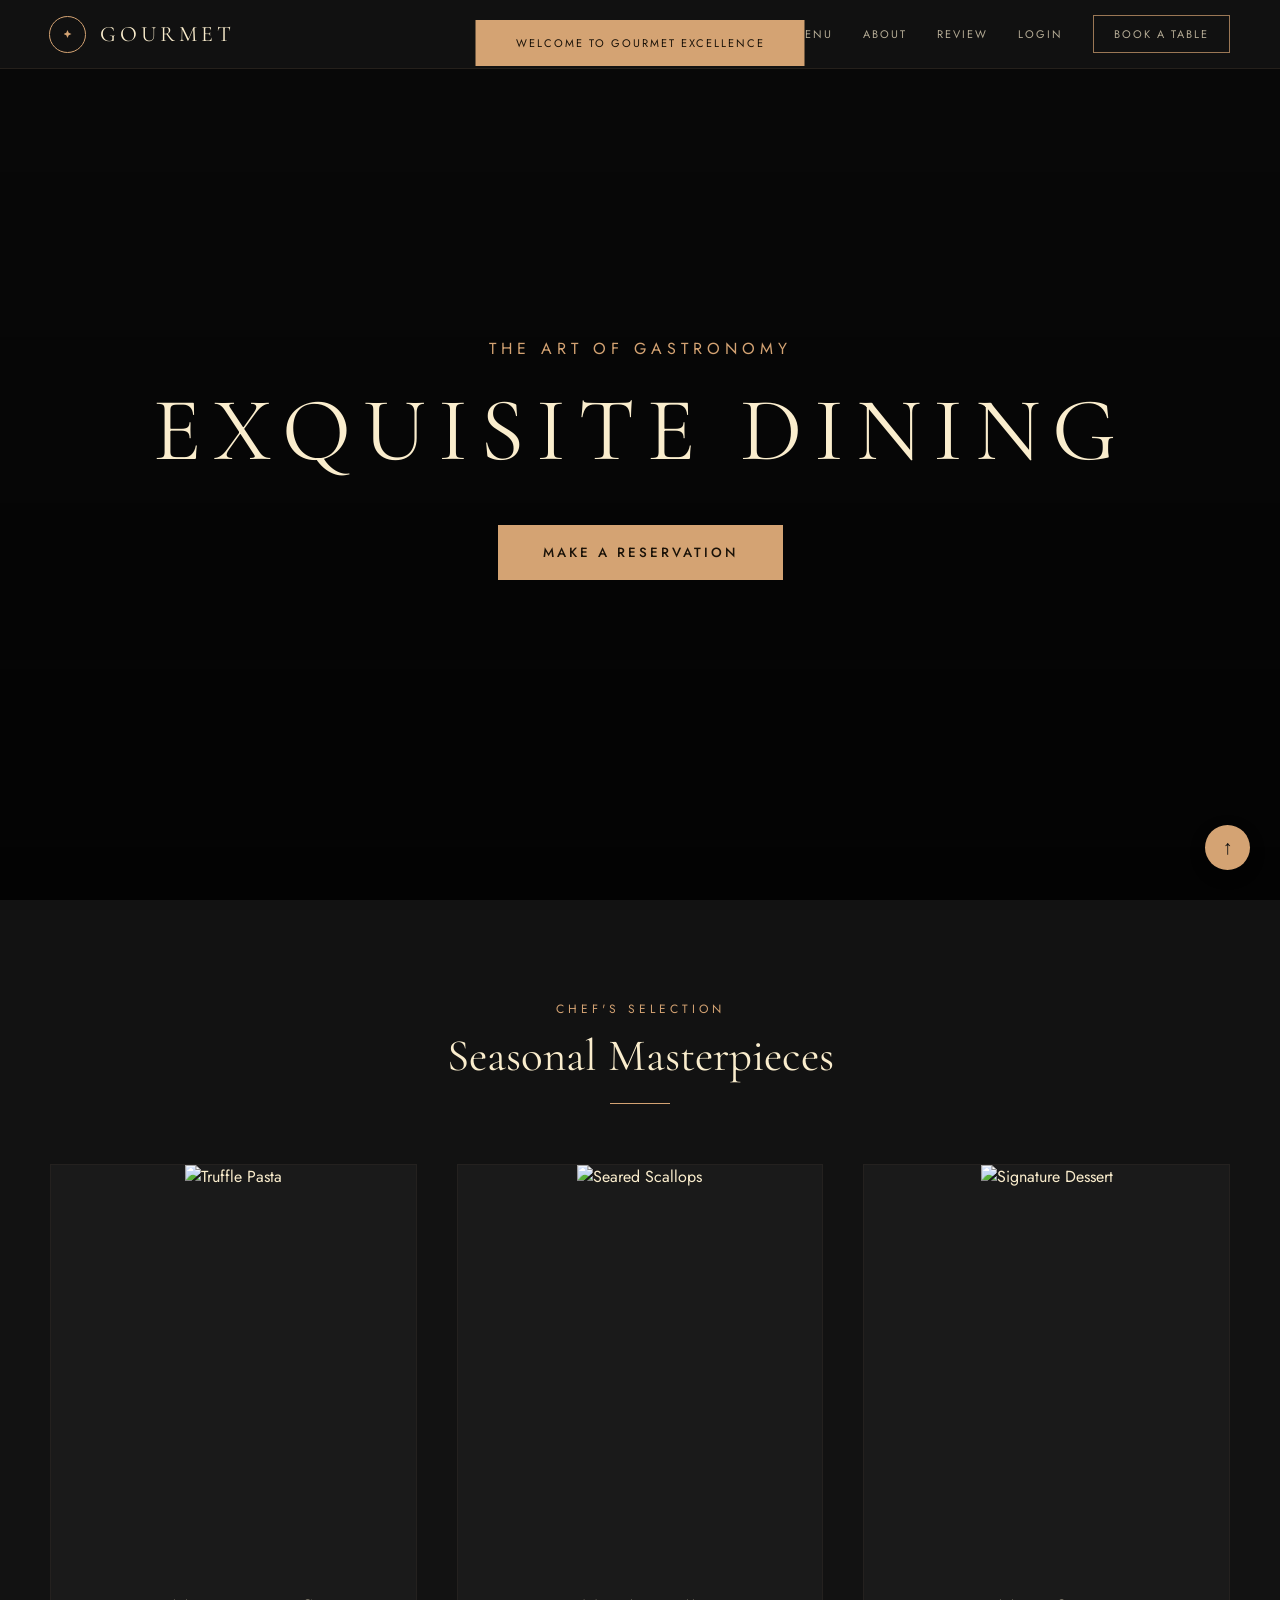
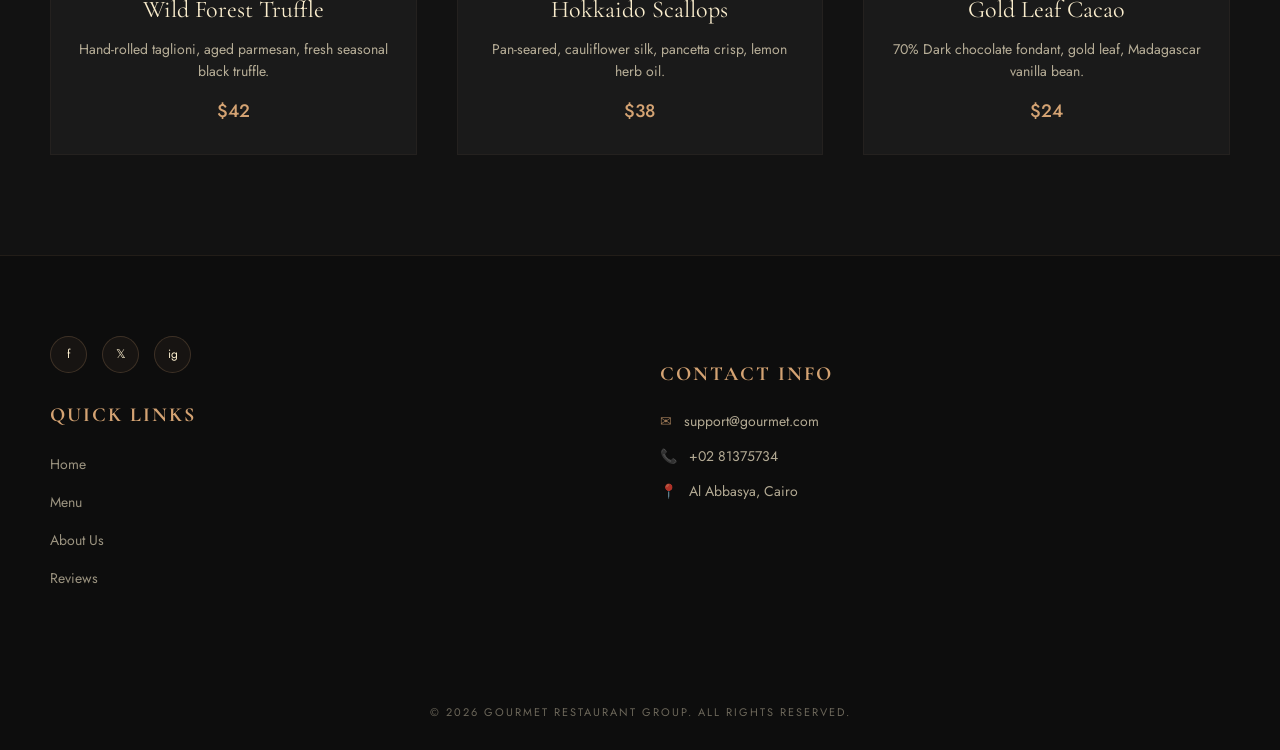
==== index.html @ 635befe2 "Add files via upload" ====
<!DOCTYPE html>
<html lang="en">
<head>
    <meta charset="UTF-8">
    <meta name="viewport" content="width=device-width, initial-scale=1.0">
    <title>Gourmet | Fine Dining Excellence</title>
    <style>
        @import url('https://fonts.googleapis.com/css2?family=Cormorant+Garamond:wght@400;500&family=Jost:wght@300;400;500&display=swap');

        /* --- GLOBAL STYLES --- */
        body, html {
            margin: 0;
            padding: 0;
            background-color: #121212;
            color: #FAEDCD;
            font-family: 'Jost', sans-serif;
            scroll-behavior: smooth;
            overflow-x: hidden;
        }

        /* --- ANIMATIONS --- */
        @keyframes fadeInUp {
            from { opacity: 0; transform: translateY(30px); }
            to { opacity: 1; transform: translateY(0); }
        }

        @keyframes fadeInDown {
            from { opacity: 0; transform: translateY(-30px); }
            to { opacity: 1; transform: translateY(0); }
        }

        .reveal { opacity: 0; } 
        
        .anim-nav { animation: fadeInDown 1s ease forwards; }
        .anim-hero { animation: fadeInUp 1.2s ease forwards 0.3s; }
        .anim-card-1 { animation: fadeInUp 1s ease forwards 0.6s; }
        .anim-card-2 { animation: fadeInUp 1s ease forwards 0.8s; }
        .anim-card-3 { animation: fadeInUp 1s ease forwards 1s; }

        /* --- NAVIGATION --- */
        nav {
            position: fixed;
            top: 0;
            width: 100%;
            padding: 15px 50px;
            display: flex;
            justify-content: space-between;
            align-items: center;
            background: rgba(18, 18, 18, 0.95);
            backdrop-filter: blur(10px);
            z-index: 1000;
            box-sizing: border-box;
            border-bottom: 1px solid rgba(212, 163, 115, 0.1);
        }

        .nav-logo {
            display: flex;
            align-items: center;
            gap: 15px;
            cursor: pointer;
            text-decoration: none;
        }

        .emblem {
            position: relative;
            width: 35px;
            height: 35px;
            display: flex;
            justify-content: center;
            align-items: center;
        }

        .ring-solid {
            position: absolute;
            width: 100%;
            height: 100%;
            border: 1px solid #D4A373;
            border-radius: 50%;
        }

        .star-center {
            position: absolute;
            width: 8px;
            height: 8px;
            background-color: #D4A373;
            clip-path: polygon(50% 0%, 65% 35%, 100% 50%, 65% 65%, 50% 100%, 35% 65%, 0% 50%, 35% 35%);
            transition: all 0.6s cubic-bezier(0.4, 0, 0.2, 1);
        }

        .nav-logo:hover .star-center { transform: rotate(180deg) scale(1.2); }

        .logo-text {
            font-family: 'Cormorant Garamond', serif;
            font-size: 22px;
            letter-spacing: 4px;
            color: #FAEDCD;
        }

        .nav-links {
            display: flex;
            gap: 30px;
            align-items: center;
        }

        .nav-links a {
            text-decoration: none;
            color: #FAEDCD;
            font-size: 11px;
            letter-spacing: 2px;
            text-transform: uppercase;
            transition: 0.3s;
            opacity: 0.7;
            cursor: pointer;
        }

        .nav-links a:hover { opacity: 1; color: #D4A373; }

        .btn-nav-res {
            border: 1px solid #D4A373;
            padding: 10px 20px;
            transition: 0.4s;
        }

        .btn-nav-res:hover {
            background: #D4A373;
            color: #121212 !important;
        }

        /* --- HERO SECTION --- */
        .hero {
            height: 100vh;
            background: linear-gradient(rgba(0,0,0,0.5), rgba(0,0,0,0.8)), 
                        url('https://images.unsplash.com/photo-1514362545857-3bc16c4c7d1b?q=80&w=2070');
            background-size: cover;
            background-position: center;
            display: flex;
            flex-direction: column;
            justify-content: center;
            align-items: center;
            text-align: center;
        }

        .hero h1 {
            font-family: 'Cormorant Garamond', serif;
            font-size: clamp(50px, 10vw, 90px);
            margin: 0;
            letter-spacing: 12px;
            font-weight: 400;
            text-transform: uppercase;
        }

        .cta-btn {
            margin-top: 40px;
            padding: 18px 45px;
            background: #D4A373;
            color: #1a1208;
            border: none;
            cursor: pointer;
            letter-spacing: 3px;
            text-transform: uppercase;
            font-weight: 500;
            font-family: 'Jost', sans-serif;
            transition: 0.4s;
        }

        .cta-btn:hover {
            background: #FAEDCD;
            transform: translateY(-3px);
        }

        /* --- FEATURED SECTION --- */
        .featured-section {
            padding: 100px 50px;
            background-color: #121212;
            text-align: center;
        }

        .section-intro { margin-bottom: 60px; }

        .sub-title {
            color: #D4A373;
            text-transform: uppercase;
            letter-spacing: 4px;
            font-size: 12px;
            display: block;
            margin-bottom: 10px;
        }

        .main-title {
            font-family: 'Cormorant Garamond', serif;
            font-size: 45px;
            font-weight: 400;
            margin: 0;
            color: #FAEDCD;
        }

        .gold-divider {
            width: 60px;
            height: 1px;
            background: #D4A373;
            margin: 20px auto;
        }

        .dish-grid {
            display: grid;
            grid-template-columns: repeat(auto-fit, minmax(300px, 1fr));
            gap: 40px;
            max-width: 1200px;
            margin: 0 auto;
        }

        .dish-card {
            background: #1a1a1a;
            transition: transform 0.4s ease;
            position: relative;
            overflow: hidden;
            border: 1px solid rgba(212, 163, 115, 0.05);
        }

        .dish-image {
            position: relative;
            height: 400px;
            overflow: hidden;
        }

        .dish-image img {
            width: 100%;
            height: 100%;
            object-fit: cover;
            transition: transform 0.6s cubic-bezier(0.4, 0, 0.2, 1);
        }

        .dish-card:hover .dish-image img { transform: scale(1.1); }

        .dish-overlay {
            position: absolute;
            top: 0; left: 0; width: 100%; height: 100%;
            background: rgba(18, 18, 18, 0.6);
            display: flex;
            justify-content: center;
            align-items: center;
            opacity: 0;
            transition: 0.4s;
        }

        .dish-card:hover .dish-overlay { opacity: 1; }

        .view-btn {
            padding: 12px 25px;
            border: 1px solid #D4A373;
            color: #D4A373;
            text-decoration: none;
            font-size: 11px;
            letter-spacing: 2px;
            text-transform: uppercase;
        }

        .dish-info { padding: 30px 20px; }

        .dish-info h3 {
            font-family: 'Cormorant Garamond', serif;
            font-size: 24px;
            margin: 0 0 10px 0;
            font-weight: 400;
        }

        .dish-info p {
            font-size: 14px;
            opacity: 0.7;
            line-height: 1.6;
            margin-bottom: 15px;
        }

        .price { color: #D4A373; font-weight: 500; font-size: 18px; }

        /* --- FOOTER (REDUCED TO 2 COLUMNS) --- */
        footer {
            background-color: #0d0d0d;
            padding: 80px 50px 30px;
            border-top: 1px solid rgba(212, 163, 115, 0.1);
            display: grid;
            /* Updated to 2-column layout to fill space after removing support */
            grid-template-columns: 1fr 1fr; 
            gap: 40px;
        }

        .footer-col h4 {
            color: #D4A373;
            font-family: 'Cormorant Garamond', serif;
            font-size: 20px;
            margin-bottom: 25px;
            letter-spacing: 2px;
            text-transform: uppercase;
        }

        .footer-col ul { list-style: none; padding: 0; margin: 0; }
        .footer-col ul li { margin-bottom: 15px; }

        .footer-col ul li a {
            color: #FAEDCD;
            text-decoration: none;
            font-size: 14px;
            opacity: 0.6;
            transition: 0.3s;
        }

        .footer-col ul li a:hover { opacity: 1; color: #D4A373; }

        .social-links { 
            display: flex; 
            gap: 15px; 
            margin-bottom: 30px; 
            justify-content: flex-start; 
        }

        .social-icon {
            width: 35px;
            height: 35px;
            border-radius: 50%;
            background: rgba(212, 163, 115, 0.05);
            display: flex;
            justify-content: center;
            align-items: center;
            color: #FAEDCD;
            text-decoration: none;
            font-size: 12px;
            transition: 0.3s;
            border: 1px solid rgba(212, 163, 115, 0.2);
        }

        .social-icon:hover {
            background: #D4A373;
            color: #121212;
            transform: translateY(-3px);
        }

        .contact-item {
            display: flex;
            align-items: center;
            gap: 12px;
            margin-bottom: 15px;
            font-size: 14px;
            opacity: 0.7;
        }

        .contact-item span { color: #D4A373; }

        .scroll-top {
            position: fixed;
            bottom: 30px;
            right: 30px;
            width: 45px;
            height: 45px;
            background: #D4A373;
            color: #121212;
            border-radius: 50%;
            display: flex;
            justify-content: center;
            align-items: center;
            text-decoration: none;
            font-size: 20px;
            box-shadow: 0 5px 15px rgba(0,0,0,0.3);
            transition: 0.3s;
            z-index: 100;
        }

        .footer-bottom {
            grid-column: 1 / -1;
            text-align: center;
            padding-top: 60px;
            font-size: 11px;
            opacity: 0.4;
            letter-spacing: 2px;
            text-transform: uppercase;
        }

        /* --- NOTIFICATION --- */
        #mainAlert {
            position: fixed;
            top: -100px;
            left: 50%;
            transform: translateX(-50%);
            background: #D4A373;
            color: #1a1208;
            padding: 15px 40px;
            z-index: 2000;
            transition: 0.5s;
            text-transform: uppercase;
            font-size: 11px;
            letter-spacing: 2px;
        }
    </style>
</head>
<body>

    <div id="mainAlert">Welcome</div>

    <nav class="anim-nav">
        <a href="home.html" class="nav-logo">
            <div class="emblem">
                <div class="ring-solid"></div>
                <div class="star-center"></div>
            </div>
            <div class="logo-text">GOURMET</div>
        </a>
        
        <div class="nav-links">
            <a href="home.html">Home</a>
            <a href="menu.html">Menu</a>
            <a href="#">About</a>
            <a href="#">Review</a>
            <a href="login.html">Login</a>
            <a onclick="checkLoginBeforeReserve()" class="btn-nav-res">Book a Table</a>
        </div>
    </nav>
    
    <header class="hero reveal anim-hero">
        <p style="letter-spacing: 5px; text-transform: uppercase; color: #D4A373;">The Art of Gastronomy</p>
        <h1>Exquisite Dining</h1>
        <button onclick="checkLoginBeforeReserve()" class="cta-btn">Make a Reservation</button>
    </header>

    <section class="featured-section">
        <div class="section-intro">
            <span class="sub-title">Chef's Selection</span>
            <h2 class="main-title">Seasonal Masterpieces</h2>
            <div class="gold-divider"></div>
        </div>

        <div class="dish-grid">
            <div class="dish-card reveal anim-card-1">
                <div class="dish-image">
                    <img src="https://images.unsplash.com/photo-1559339352-11d035aa65de?q=80&w=1974" alt="Truffle Pasta">
                    <div class="dish-overlay"><a href="menu.html" class="view-btn">View Details</a></div>
                </div>
                <div class="dish-info">
                    <h3>Wild Forest Truffle</h3>
                    <p>Hand-rolled taglioni, aged parmesan, fresh seasonal black truffle.</p>
                    <span class="price">$42</span>
                </div>
            </div>

            <div class="dish-card reveal anim-card-2">
                <div class="dish-image">
                    <img src="https://images.unsplash.com/photo-1546039907-7fa05f864c02?q=80&w=2000" alt="Seared Scallops">
                    <div class="dish-overlay"><a href="menu.html" class="view-btn">View Details</a></div>
                </div>
                <div class="dish-info">
                    <h3>Hokkaido Scallops</h3>
                    <p>Pan-seared, cauliflower silk, pancetta crisp, lemon herb oil.</p>
                    <span class="price">$38</span>
                </div>
            </div>

            <div class="dish-card reveal anim-card-3">
                <div class="dish-image">
                    <img src="https://images.unsplash.com/photo-1551183053-bf91a1d81141?q=80&w=2032" alt="Signature Dessert">
                    <div class="dish-overlay"><a href="menu.html" class="view-btn">View Details</a></div>
                </div>
                <div class="dish-info">
                    <h3>Gold Leaf Cacao</h3>
                    <p>70% Dark chocolate fondant, gold leaf, Madagascar vanilla bean.</p>
                    <span class="price">$24</span>
                </div>
            </div>
        </div>
    </section>

    <footer>
        <!-- Column 1: Socials and Quick Links (Anchored Left) -->
        <div class="footer-col">
            <div class="social-links">
                <a href="https://facebook.com" class="social-icon">f</a>
                <a href="https://x.com" class="social-icon">𝕏</a>
                <a href="https://instgram.com" class="social-icon">ig</a>
            </div>
            <h4>Quick Links</h4>
            <ul>
                <li><a href="home.html">Home</a></li>
                <li><a href="menu.html">Menu</a></li>
                <li><a href="#">About Us</a></li>
                <li><a href="#">Reviews</a></li>
            </ul>
        </div>

        <!-- Column 2: Contact Info -->
        <div class="footer-col">
            <h4>Contact Info</h4>
            <div class="contact-item"><span>✉</span> support@gourmet.com</div>
            <div class="contact-item"><span>📞</span> +02 81375734</div>
            <div class="contact-item"><span>📍</span> Al Abbasya, Cairo</div>
        </div>

        <div class="footer-bottom">
            &copy; 2026 GOURMET RESTAURANT GROUP. ALL RIGHTS RESERVED.
        </div>
    </footer>

    <a href="#" class="scroll-top">↑</a>

    <script>
        function showNotification(msg) {
            const alertBox = document.getElementById('mainAlert');
            alertBox.textContent = msg;
            alertBox.style.top = '20px';
            setTimeout(() => { alertBox.style.top = '-100px'; }, 3000);
        }

        function checkLoginBeforeReserve() {
            const isLoggedIn = localStorage.getItem('isLoggedIn');
            if (isLoggedIn === 'true') {
                window.location.href = 'reservation.html';
            } else {
                showNotification("Please login to reserve a table");
                setTimeout(() => { window.location.href = 'login.html'; }, 1500);
            }
        }

        window.onload = () => {
            setTimeout(() => { showNotification("Welcome to Gourmet Excellence"); }, 1000);
        };
    </script>
</body>
</html>
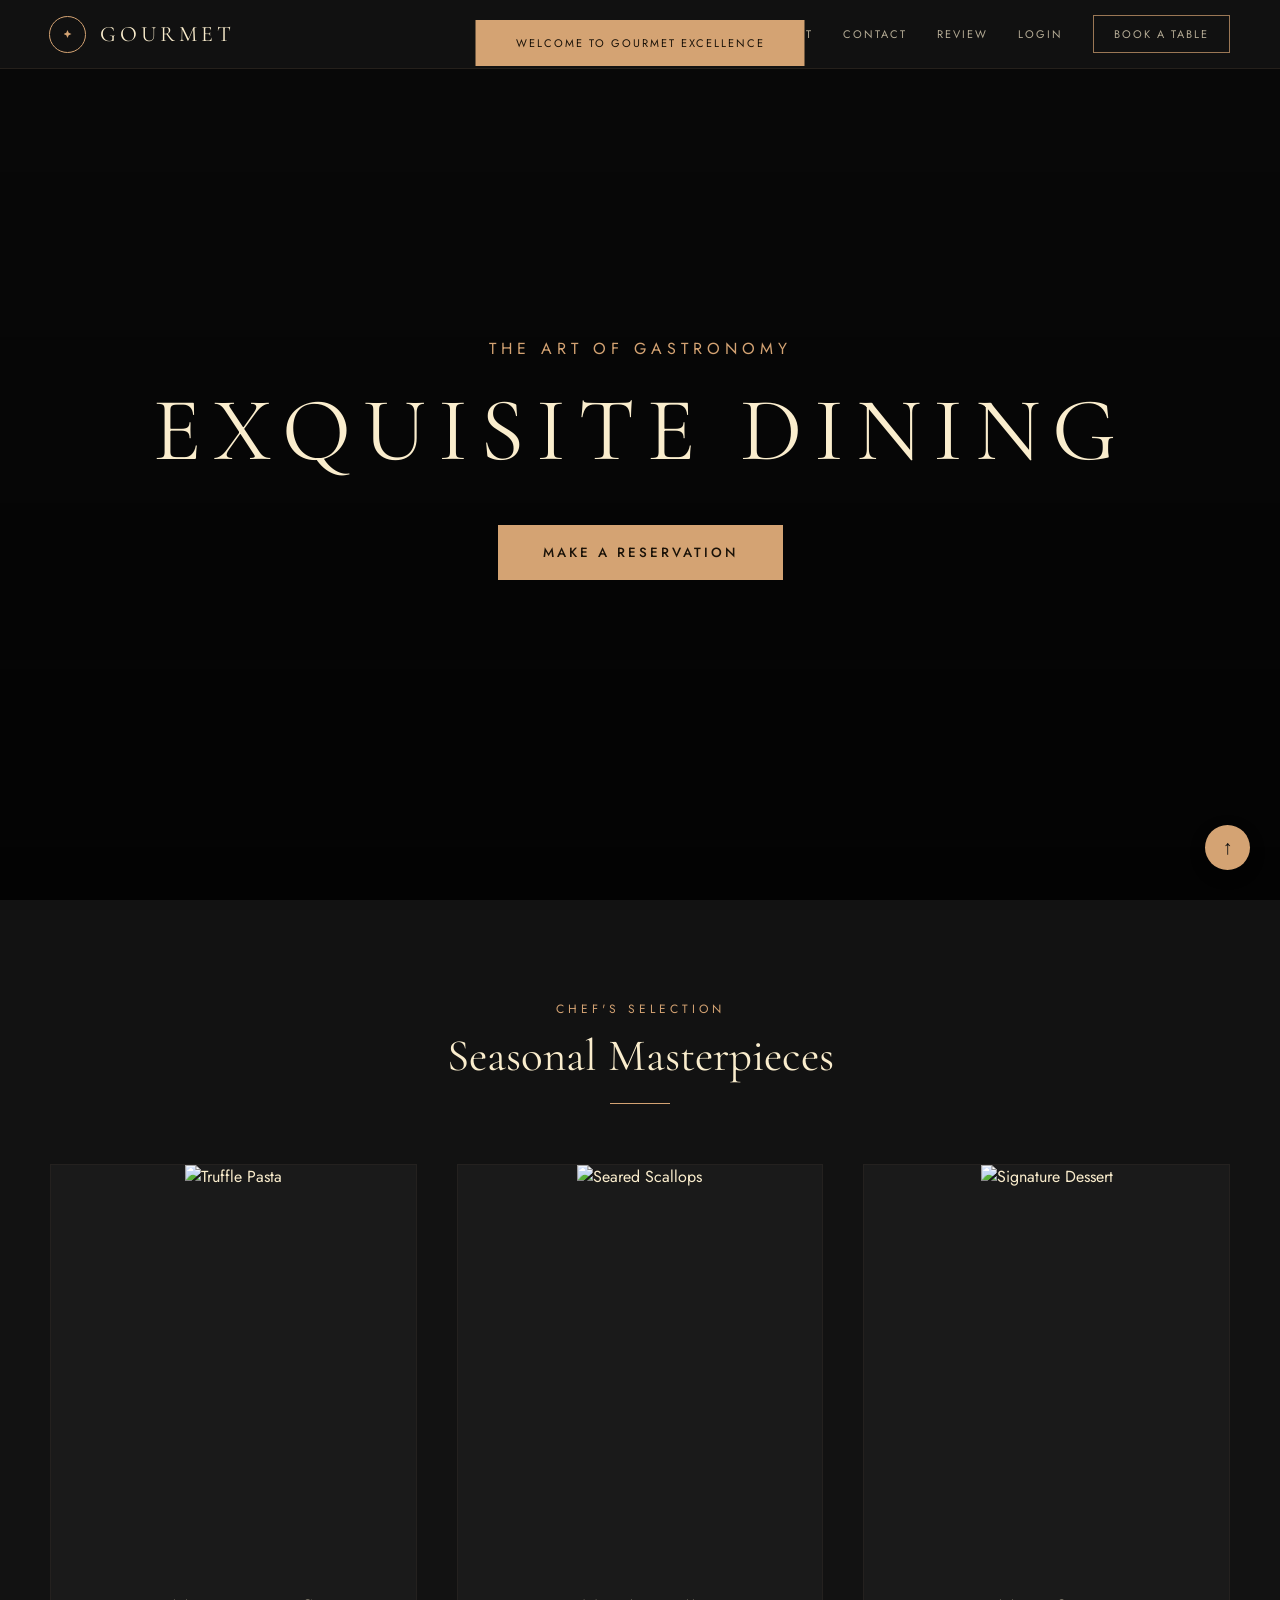
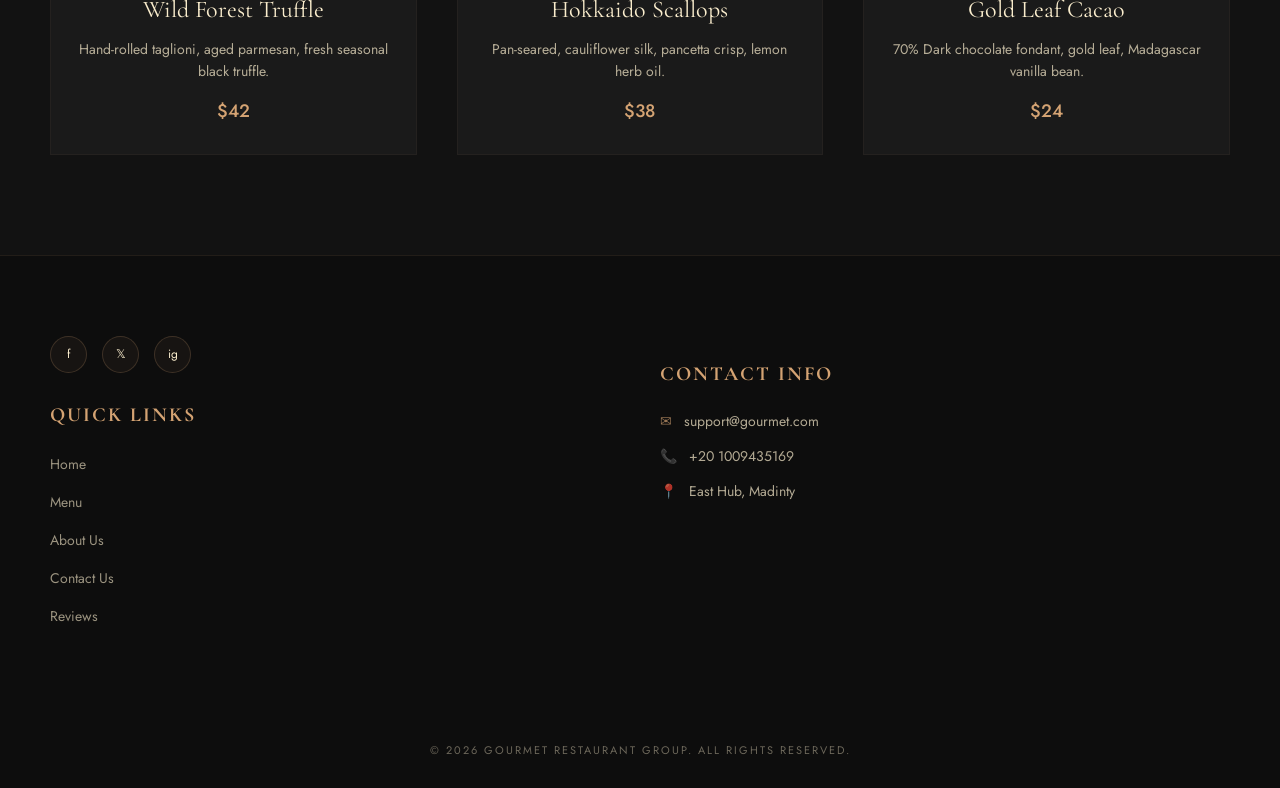
==== commit 1a366721: "Add files via upload" ====
--- a/index.html
+++ b/index.html
@@ -396,7 +396,7 @@
     <div id="mainAlert">Welcome</div>
 
     <nav class="anim-nav">
-        <a href="home.html" class="nav-logo">
+        <a href="index.html" class="nav-logo">
             <div class="emblem">
                 <div class="ring-solid"></div>
                 <div class="star-center"></div>
@@ -405,9 +405,10 @@
         </a>
         
         <div class="nav-links">
-            <a href="home.html">Home</a>
+            <a href="index.html">Home</a>
             <a href="menu.html">Menu</a>
-            <a href="#">About</a>
+            <a href="About us.html">About</a>
+            <a href="Contact us.html">Contact</a>
             <a href="#">Review</a>
             <a href="login.html">Login</a>
             <a onclick="checkLoginBeforeReserve()" class="btn-nav-res">Book a Table</a>
@@ -476,9 +477,10 @@
             </div>
             <h4>Quick Links</h4>
             <ul>
-                <li><a href="home.html">Home</a></li>
+                <li><a href="index.html">Home</a></li>
                 <li><a href="menu.html">Menu</a></li>
-                <li><a href="#">About Us</a></li>
+                <li><a href="About us.html">About Us</a></li>
+                <li><a href="Contact us.html">Contact Us</a></li>
                 <li><a href="#">Reviews</a></li>
             </ul>
         </div>
@@ -487,8 +489,8 @@
         <div class="footer-col">
             <h4>Contact Info</h4>
             <div class="contact-item"><span>✉</span> support@gourmet.com</div>
-            <div class="contact-item"><span>📞</span> +02 81375734</div>
-            <div class="contact-item"><span>📍</span> Al Abbasya, Cairo</div>
+            <div class="contact-item"><span>📞</span> +20 1009435169</div>
+            <div class="contact-item"><span>📍</span> East Hub, Madinty</div>
         </div>
 
         <div class="footer-bottom">
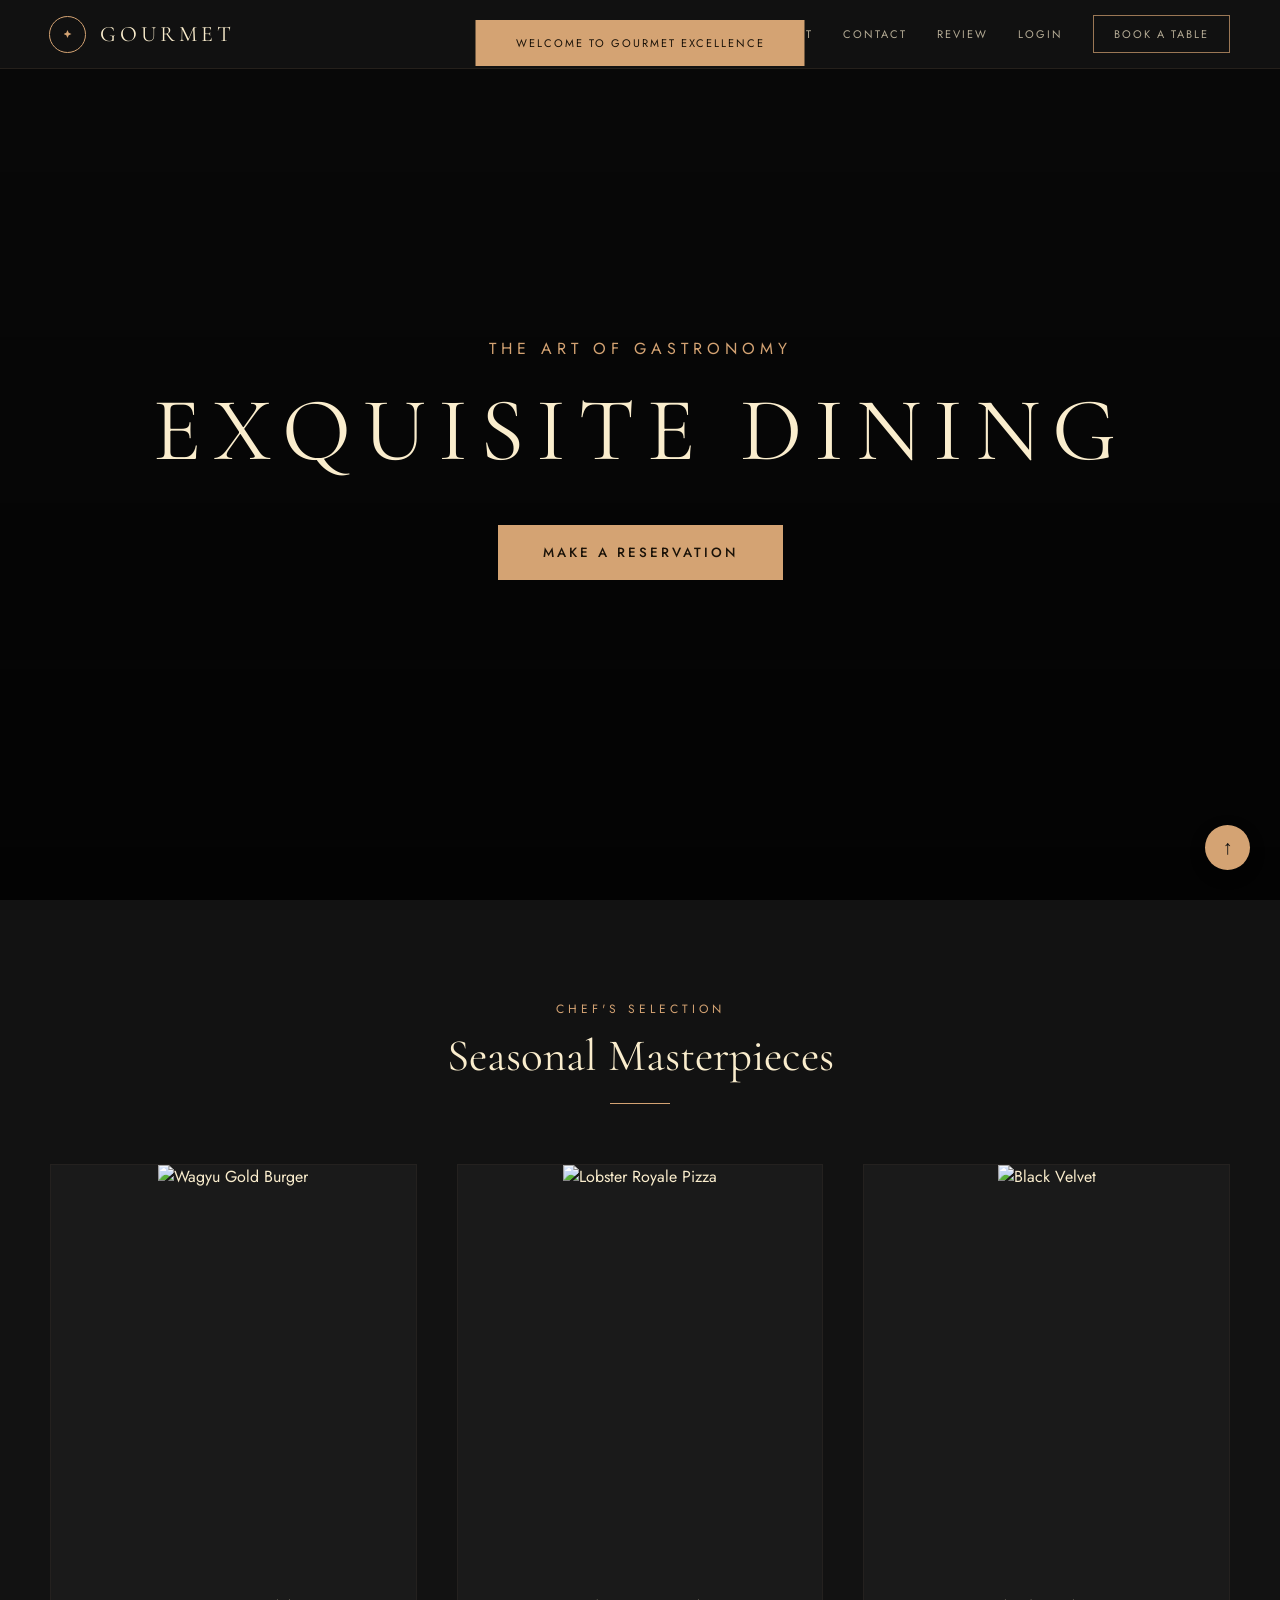
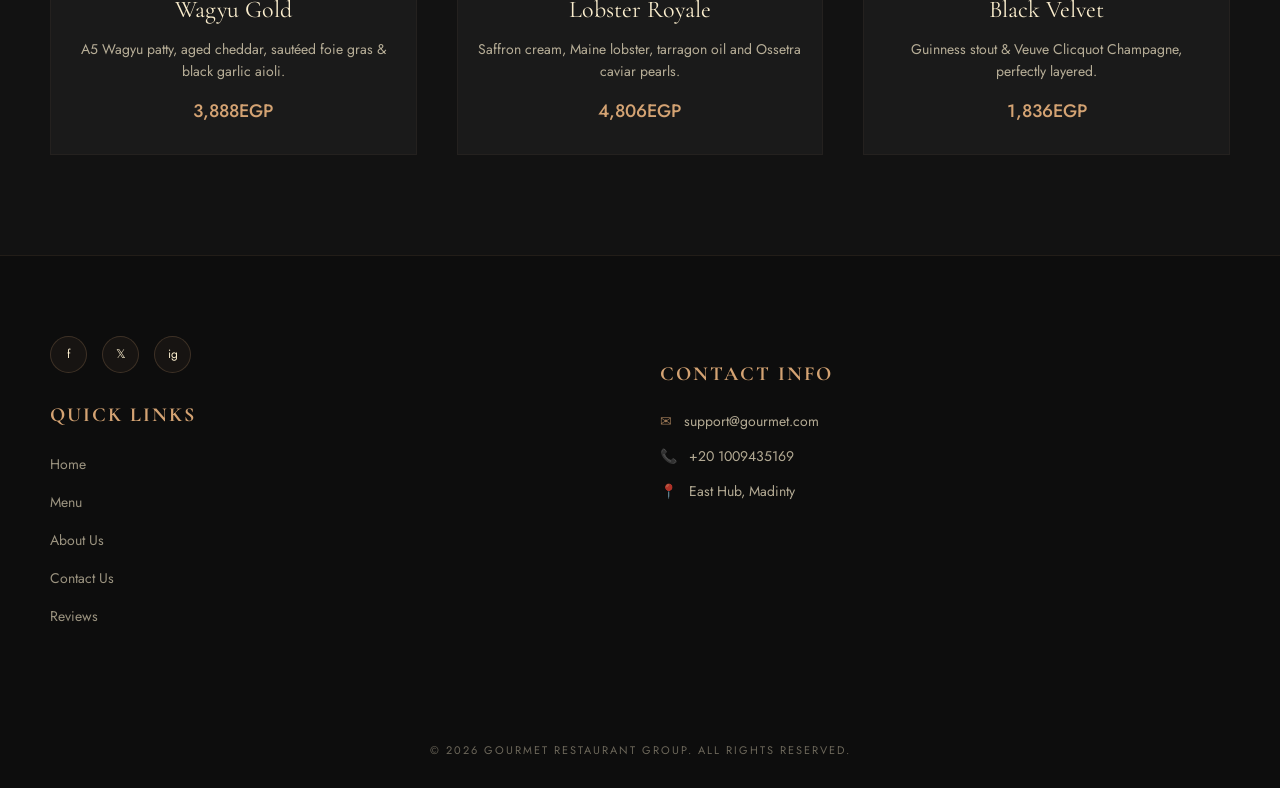
==== commit d7a19392: "Add files via upload" ====
--- a/index.html
+++ b/index.html
@@ -406,10 +406,10 @@
         
         <div class="nav-links">
             <a href="index.html">Home</a>
-            <a href="menu.html">Menu</a>
+            <a href="menues.html">Menu</a>
             <a href="About us.html">About</a>
             <a href="Contact us.html">Contact</a>
-            <a href="#">Review</a>
+            <a href="review.html">Review</a>
             <a href="login.html">Login</a>
             <a onclick="checkLoginBeforeReserve()" class="btn-nav-res">Book a Table</a>
         </div>
@@ -431,37 +431,37 @@
         <div class="dish-grid">
             <div class="dish-card reveal anim-card-1">
                 <div class="dish-image">
-                    <img src="https://images.unsplash.com/photo-1559339352-11d035aa65de?q=80&w=1974" alt="Truffle Pasta">
-                    <div class="dish-overlay"><a href="menu.html" class="view-btn">View Details</a></div>
+                    <img src="https://images.unsplash.com/photo-1568901346375-23c9450c58cd?w=600&q=80" alt="Wagyu Gold Burger"/>
+                    <div class="dish-overlay"><a href="menues.html" class="view-btn">View Details</a></div>
                 </div>
                 <div class="dish-info">
-                    <h3>Wild Forest Truffle</h3>
-                    <p>Hand-rolled taglioni, aged parmesan, fresh seasonal black truffle.</p>
-                    <span class="price">$42</span>
+                    <h3>Wagyu Gold</h3>
+                    <p>A5 Wagyu patty, aged cheddar, sautéed foie gras & black garlic aioli.</p>
+                    <span class="price">3,888EGP</span>
                 </div>
             </div>
 
             <div class="dish-card reveal anim-card-2">
                 <div class="dish-image">
-                    <img src="https://images.unsplash.com/photo-1546039907-7fa05f864c02?q=80&w=2000" alt="Seared Scallops">
-                    <div class="dish-overlay"><a href="menu.html" class="view-btn">View Details</a></div>
+                    <img src="https://images.unsplash.com/photo-1571997478779-2adcbbe9ab2f?w=600&q=80" alt="Lobster Royale Pizza"/>
+                    <div class="dish-overlay"><a href="menues.html" class="view-btn">View Details</a></div>
                 </div>
                 <div class="dish-info">
-                    <h3>Hokkaido Scallops</h3>
-                    <p>Pan-seared, cauliflower silk, pancetta crisp, lemon herb oil.</p>
-                    <span class="price">$38</span>
+                    <h3>Lobster Royale</h3>
+                    <p>Saffron cream, Maine lobster, tarragon oil and Ossetra caviar pearls.</p>
+                    <span class="price">4,806EGP</span>
                 </div>
             </div>
 
             <div class="dish-card reveal anim-card-3">
                 <div class="dish-image">
-                    <img src="https://images.unsplash.com/photo-1551183053-bf91a1d81141?q=80&w=2032" alt="Signature Dessert">
-                    <div class="dish-overlay"><a href="menu.html" class="view-btn">View Details</a></div>
+                     <img src="https://images.unsplash.com/photo-1544145945-f90425340c7e?w=600&q=80" alt="Black Velvet"/>
+                    <div class="dish-overlay"><a href="menues.html" class="view-btn">View Details</a></div>
                 </div>
                 <div class="dish-info">
-                    <h3>Gold Leaf Cacao</h3>
-                    <p>70% Dark chocolate fondant, gold leaf, Madagascar vanilla bean.</p>
-                    <span class="price">$24</span>
+                    <h3>Black Velvet</h3>
+                    <p>Guinness stout & Veuve Clicquot Champagne, perfectly layered.</p>
+                    <span class="price">1,836EGP</span>
                 </div>
             </div>
         </div>
@@ -478,10 +478,10 @@
             <h4>Quick Links</h4>
             <ul>
                 <li><a href="index.html">Home</a></li>
-                <li><a href="menu.html">Menu</a></li>
+                <li><a href="menues.html">Menu</a></li>
                 <li><a href="About us.html">About Us</a></li>
                 <li><a href="Contact us.html">Contact Us</a></li>
-                <li><a href="#">Reviews</a></li>
+                <li><a href="review.html">Reviews</a></li>
             </ul>
         </div>
 
@@ -502,25 +502,33 @@
 
     <script>
         function showNotification(msg) {
-            const alertBox = document.getElementById('mainAlert');
-            alertBox.textContent = msg;
-            alertBox.style.top = '20px';
-            setTimeout(() => { alertBox.style.top = '-100px'; }, 3000);
-        }
-
-        function checkLoginBeforeReserve() {
-            const isLoggedIn = localStorage.getItem('isLoggedIn');
-            if (isLoggedIn === 'true') {
-                window.location.href = 'reservation.html';
-            } else {
-                showNotification("Please login to reserve a table");
-                setTimeout(() => { window.location.href = 'login.html'; }, 1500);
-            }
-        }
-
-        window.onload = () => {
-            setTimeout(() => { showNotification("Welcome to Gourmet Excellence"); }, 1000);
-        };
+    const alertBox = document.getElementById('mainAlert');
+    alertBox.textContent = msg;
+    alertBox.style.top = '20px';
+    setTimeout(() => { alertBox.style.top = '-100px'; }, 3000);
+}
+
+function checkLoginBeforeReserve() {
+    const isLoggedIn = localStorage.getItem('isLoggedIn');
+
+    if (isLoggedIn === 'true') {
+        // User is already logged in, go straight to reservations
+        window.location.href = 'reservation.html';
+    } else {
+        // 1. Remember that the user wanted to go to reservations
+        localStorage.setItem('redirectAfterLogin', 'reservation.html');
+        
+        // 2. Notify and redirect to login
+        showNotification("Please login to reserve a table");
+        setTimeout(() => { 
+            window.location.href = 'login.html'; 
+        }, 1500);
+    }
+}
+
+window.onload = () => {
+    setTimeout(() => { showNotification("Welcome to Gourmet Excellence"); }, 1000);
+};
     </script>
 </body>
 </html>
